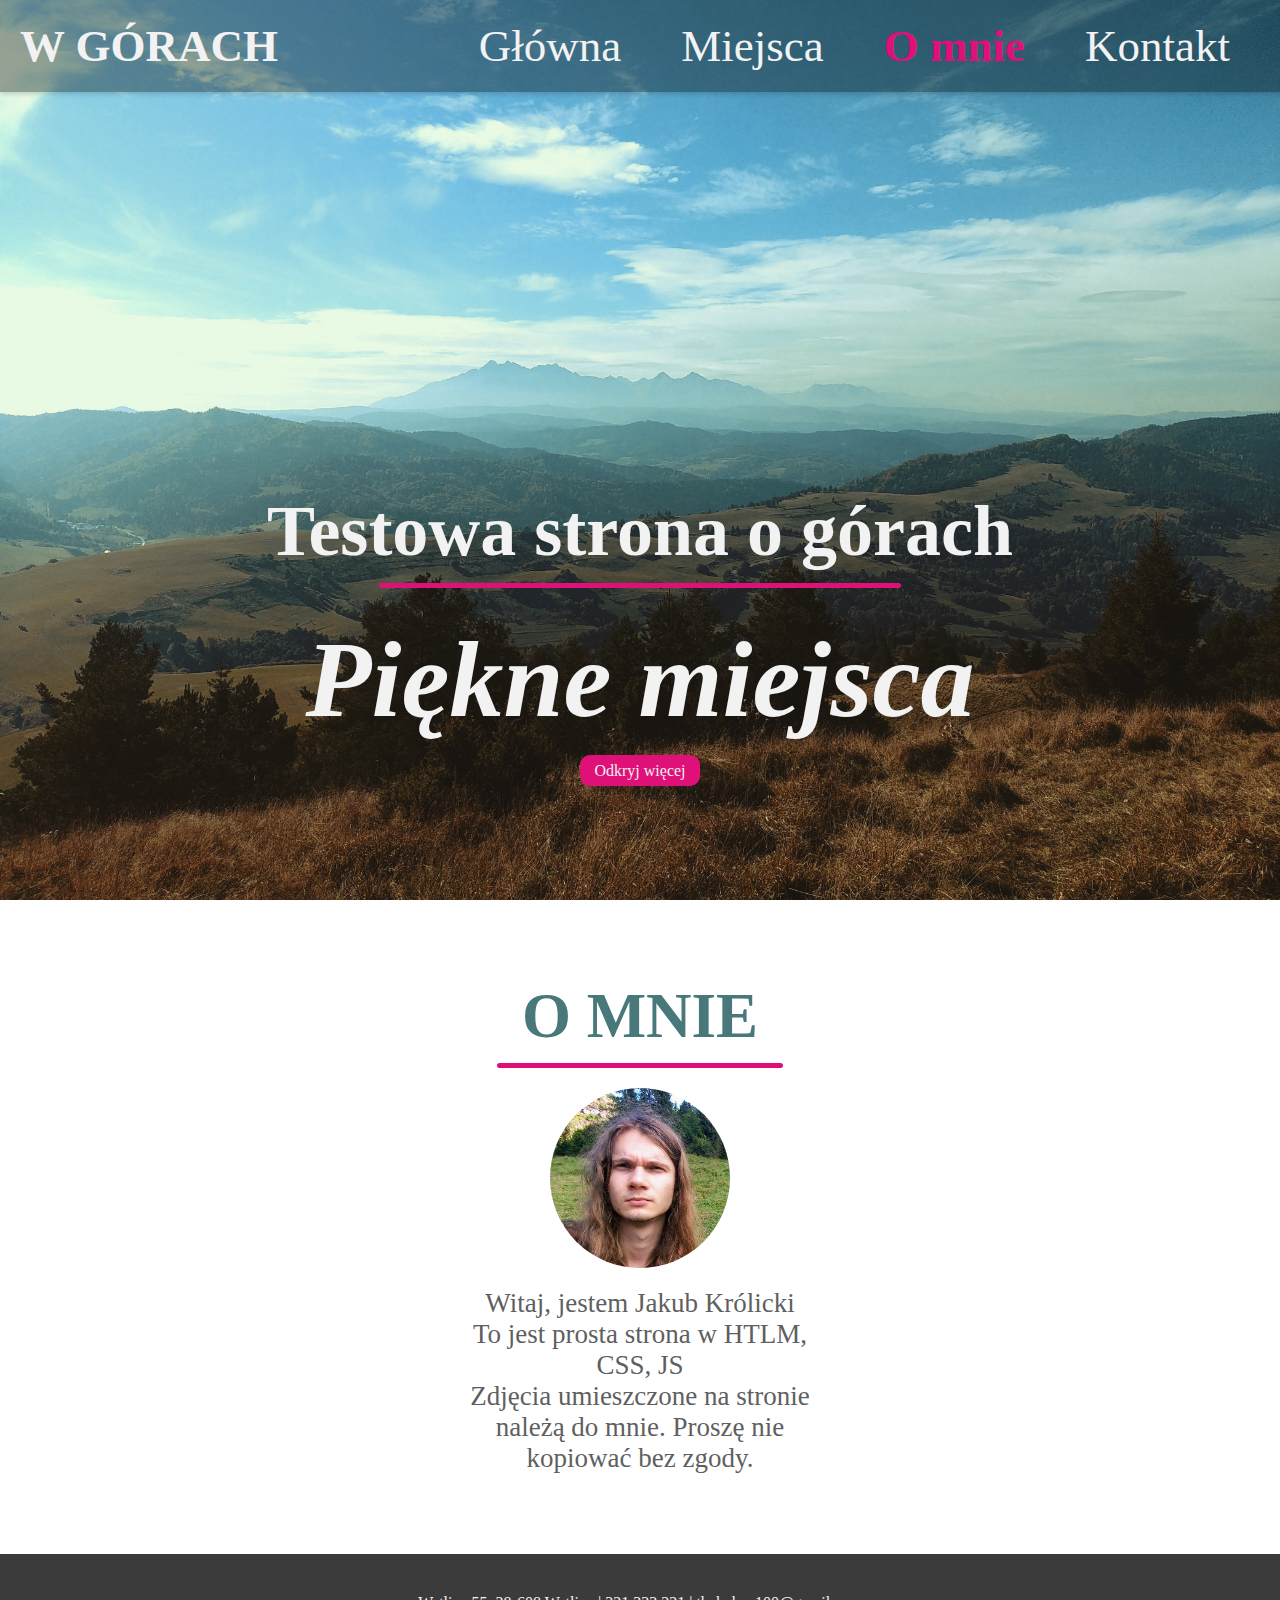
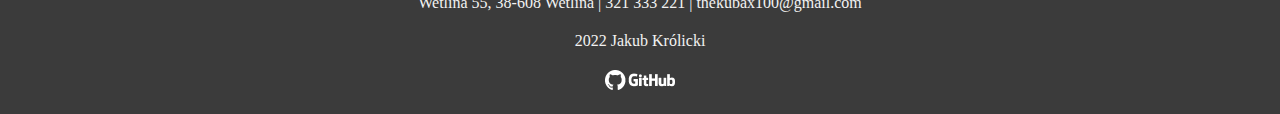
==== views/about.html @ 180edf41 "Zmiana zdjęć, strona "o mnie", naprawa błędów." ====
<!DOCTYPE html>
<html lang="pl">
<head>
    <meta charset="UTF-8">
    <meta http-equiv="X-UA-Compatible" content="IE=edge">
    <meta name="viewport" content="width=device-width, initial-scale=1.0">
    <link rel="stylesheet" href="../style.css">
    <title>W górach</title>
</head>
<body>
    <nav class="navbar">
        <a href="../index.html"><h1 class="logo">W GÓRACH</h1></a>
        <ul href="" class="navlinks">
            <li><a href="../index.html">Główna</a></li>
            <li><a href="#"></a>Miejsca</li>
            <li class="active"><a href="#"></a>O mnie</li>
            <li><a href="./contact.html">Kontakt</a></li>
        </ul>
        <img src="../img/logo.png" alt="menu" id="menu" class="menu">
    </nav>

    <header>
        <div class="header-content">
            <h2>Testowa strona o górach</h2>
            <div class="line"></div>
            <h1>Piękne miejsca</h1>
            <a href="./contact.html" class="more">Odkryj więcej</a>
        </div>
    </header>

    <section class="about">
        <div class="row">
            <h1>O MNIE</h1>
            <div class="line"></div>
            <img src="../img/me2.jpg" alt="me">
            <p>Witaj, jestem Jakub Królicki</p>
            <p>To jest prosta strona w HTLM, CSS, JS</p>
            <p>Zdjęcia umieszczone na stronie należą do mnie. Proszę nie kopiować bez zgody.</p>
        </div>
    </section>

    <footer>
        <p>Wetlina 55, 38-608 Wetlina | 321 333 221 | thekubax100@gmail.com</p>
        <p>2022 Jakub Królicki</p>
        <a href="https://github.com/Krolicki"><img src="../img/github.png" alt=""></a>
    </footer>

    <a href="#" class="top">
        <img src="../img/top.png" alt="" class="topimg">
    </a>

    <script src="../script.js" type="text/javascript"></script>
</body>
</html>
---- style.css ----
*{
    margin: 0;
    padding: 0;
    box-sizing: border-box;

}

:root{
    --color: rgb(242, 242, 242);
    --pink: #df1178;
}

body, html{
    overflow-x: hidden;
    scroll-behavior: smooth;
    font-family: 'Times New Roman', Times, serif;
}

@media only screen and (max-width: 850px){
    .menu{
        display: block !important;
    }
    section{
        width: 100%;
    }
    .navbar{
        padding: 0px !important;
    }
    .logo{
        position: absolute;
        top: 30px;
        left: 30px;
    }
    .navlinks{
        flex-direction: column;
        width: 100%;
        height: 100vh;
        font-size: 7vmin !important;
        justify-content: center;
        background: #3b3b3b;
        transition: all 0.3s ease-out;
        margin-top: -100vh;
    }
    .mobile{
        margin-top: 0px;
        border-bottom-left-radius: 30%;
    }
    .navlinks li{
        margin: 30px auto !important;
    }
    .row{
        flex-direction: column;
    }
    .col img{
        max-width: 90%;
    }
    .midcontent{
        width: 100% !important;
        text-align: center;
    }
    .gallery{
        justify-content: center;
        align-items: center;
    }
    .gallery img{
        width: 100%;
    }
    .map iframe{
        width: 60vmin;
        height: 300px;
    }
    .about .row{
        width: 80% !important;
    }
    .footer{
        padding: 10px;
    }
}/* end of mobile */

img {
    -webkit-backface-visibility: hidden; 
    -ms-transform: translateZ(0); /* IE 9 */
    -webkit-transform: translateZ(0); /* Chrome, Safari, Opera */
    transform: translateZ(0);
}

.menu{
    position: absolute;
    top: 20px;
    right: 20px;
    width: 50px;
    cursor: pointer;
    display: none;
}

.navbar{
    display: flex;
    justify-content: space-between;
    position: absolute;
    width: 100%;
    top: 0;
    left: 0;
    padding: 20px;
    color:var(--color);
    background: rgba(0, 0, 0, 0.356);
    box-shadow: 0px 2px 5px rgba(0, 0, 0, 0.173);
}

.navbar a{
    text-decoration: none;
    color: var(--color);
}

.navlinks{
    display: flex;
    align-items: center;
    font-size: 5vmin;
}

.navlinks li{
    margin: 0 30px;
}

.navlinks a{
    text-decoration: none;
    color: var(--color);
}

.navbar h1{
    font-size: 5vmin;
}

ul{
    list-style: none;
}

.active{
    color: var(--pink);
    font-weight: bold;
}

header{
    width: 100vw;
    height: 100vh;
    background-image: url("./img/8.jpg");
    background-position: bottom;
    background-size: cover;
    display: flex;
    align-items: flex-start;
    justify-content: center;
}

a{
    text-decoration: none;
}

.header-content{
    margin-top: auto;
    margin-bottom: 60px;
    color: var(--color);
    text-align: center;
    opacity: 0;
    transition: all 2s;
}

.header-content h2{
    font-size: 8vmin;
}

.header-content h1{
    font-style: oblique;
    font-size: 12vmin;
    margin: 30px 0 20px 0;
}

.line{
    width: 70%;
    height: 5px;
    background: #df1178;
    margin: 10px auto;
    border-radius: 5px;
}

.more{
    padding: 7px 14px;
    background: #df1178;
    border-radius: 10px;
    color:var(--color);
}

section{
    width: 80%;
    margin: 80px auto;
}

.title{
    text-align: center;
    font-size: 5vmin;
    color: #484646;
}

.row{
    display: flex;
    align-items: center;
    width: 100%;
    justify-content: space-between;
}

.row .col {
    display: flex;
    flex-direction: column;
    align-items: center;
    margin: 30px;
}

.row .col img{
    width: 100%;
    object-fit: cover;
}

.last .row{
    margin-top: 50px;

}

h4{
    font-size: 4vmin;
    color: #484646;
    margin: 20px auto;
}

p{
    color: #5f5f5f;
    padding: 0px 20px;
}

.last .more{
    margin-top: 30px;
}

.midsection{
    display: flex;
    width: 100%;
    height: 100vh;
    background-image: url('./img/12.jpg');
    background-position: center;
    background-size: cover;
    background-repeat: no-repeat;
    align-items: center;
}

.midcontent{
    display: flex;
    width: 60%;
    padding: 50px;
    align-items: center;
    flex-direction: column;
    color: var(--color);
}

.midcontent h1{
    font-size: 7vmin;
}

.midcontent .line{
    margin-bottom: 50px;
}

.midcontent p{
    color:rgb(242, 242, 242);
    font-size: 3vmin;
}

.midcontent .more{
    margin-top: 50px;
}

.trips .gallery{
    display: flex !important;
    flex-wrap: wrap !important;
    width: 100%;
    align-items: center;
}

.infocol{
    width: 40%;
}

.infocol .line{
    margin-left: 0;
}

.infocol p{
    padding: 0;
    margin: 30px auto 30px 0px;
}

.infocol .more{
    margin-left: -70%;
}

.imgcol{
    width: 60%;
}

.infocol h1{
   font-size: 7vmin;
   color: #49787b;
   margin-right: auto; 
}

.gallery img{
    max-width: 250px !important;
    object-fit: cover;
    margin: 10px;
}

footer{
    width: 100%;
    min-height: 100px;
    padding: 20px 80px;
    margin: 0;
    background: #3b3b3b;
    text-align: center;
}

footer p{
    color: var(--color);
    margin: 20px auto;
    padding: 20px auto;
}

footer img{
    max-width: 70px;
}

img{
    transition: transform .3s ease;
}

img:hover{
    transform: scale(1.1);
}

.more:hover{
    background: var(--color);
    color: var(--pink);
    box-shadow: 2px 2px 5px rgba(0, 0, 0, 0.356);
}

.navlinks:hover{
    cursor: pointer;
}

.top{
   position: fixed; 
   bottom: 16px;
   right: 32px;
   opacity: 0;
   pointer-events: none;
   transition: all 0.3s;
}

.topimg{
    width: 50px;
    border-radius: 50%;
}

.top.active{
    bottom: 32px;
    pointer-events: auto;
    opacity: 1;
}

.anim{
    margin-bottom: 120px;
    opacity: 1;
}

.contact{
    text-align: left;
    margin: 0px auto 0px 0px;
}

.contact p{
    margin-top: 5px;
    margin-bottom: 0px;
}

.contact a{
    color: #5f5f5f;
}

.map{
    margin-left: auto;
}

.about .row{
    display: flex;
    align-items: center;
    justify-content: center;
    flex-direction: column;
    width: 40%;
    font-size: 3vmin;
    margin: 0px auto;
    text-align: center;
}

.about img{
    width: 20vmin;
    border-radius: 50%;
    margin: 10px auto 20px;
}

.about h1{
    font-size: 7vmin;
    color: #49787b;
    margin: 0px auto; 
}
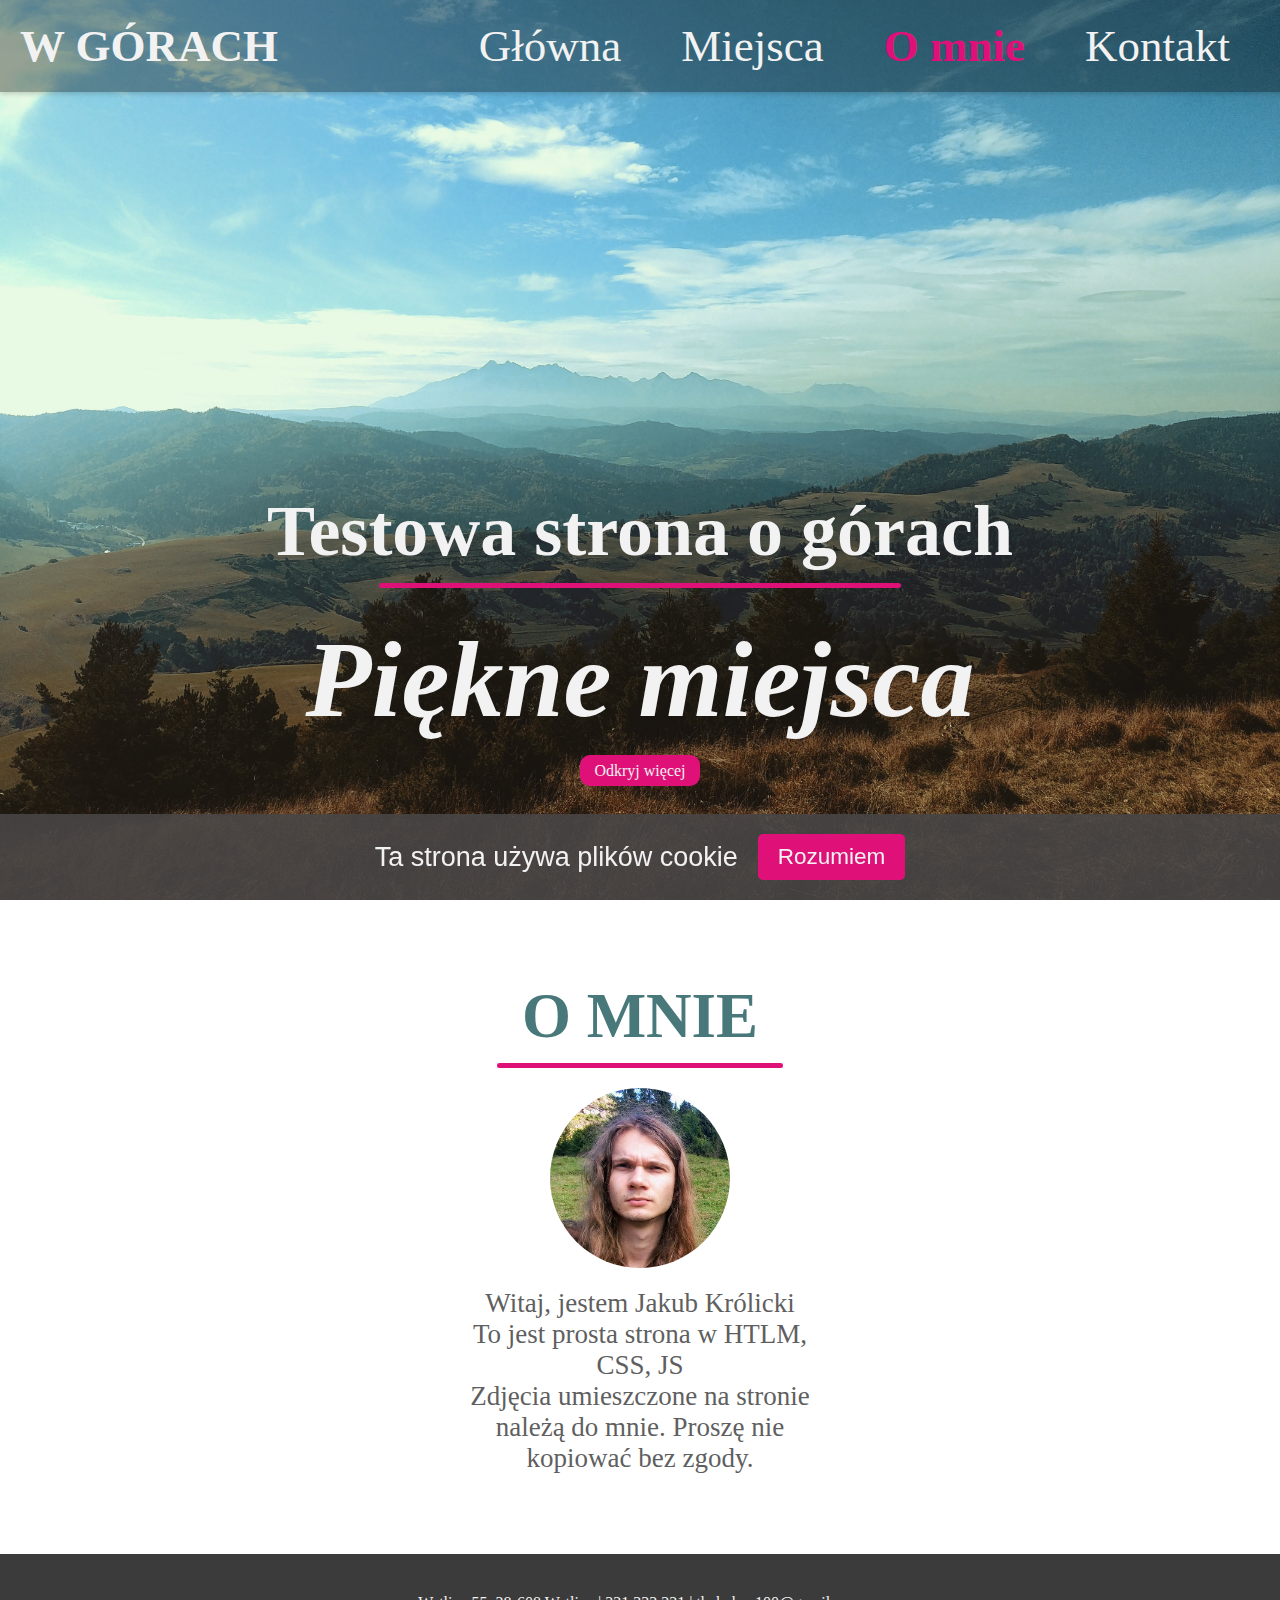
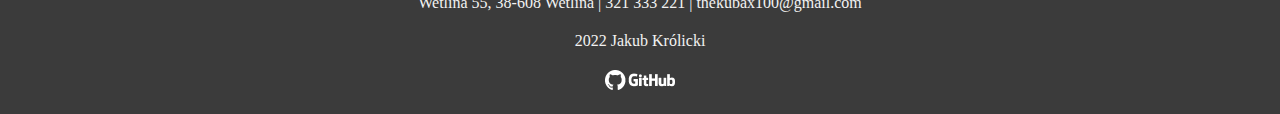
==== commit ac343437: "Pliki Cookies + baner" ====
--- a/views/about.html
+++ b/views/about.html
@@ -49,6 +49,11 @@
         <img src="../img/top.png" alt="" class="topimg">
     </a>
 
+    <div class="cookie">
+        <h1>Ta strona używa plików cookie</h1>
+        <button class="acceptCookie">Rozumiem</button>
+    </div>
+
     <script src="../script.js" type="text/javascript"></script>
 </body>
 </html>--- a/style.css
+++ b/style.css
@@ -359,6 +359,7 @@
    opacity: 0;
    pointer-events: none;
    transition: all 0.3s;
+   z-index: 1;
 }
 
 .topimg{
@@ -416,4 +417,44 @@
     font-size: 7vmin;
     color: #49787b;
     margin: 0px auto; 
+}
+
+.cookie{
+    position: fixed;
+    display: none;
+    align-items: center;
+    justify-content: center;
+    bottom: 0px;
+    width: 100%;
+    background: #484646e3;
+    padding: 20px;
+    color: var(--color);
+    font-size: 1.5vmin;
+    font-family: Arial, Helvetica, sans-serif;
+    font-weight: normal;
+    transition: bottom 1s ease-out;
+}
+
+.cookie h1{
+    font-weight: lighter;
+    margin-right: 20px;
+}
+
+.cookie .acceptCookie{
+    padding: 10px 20px;
+    background: var(--pink);
+    border: none;
+    border-radius: 5px;
+    color: var(--color);
+    cursor: pointer;
+    font-size: 2.5vmin;
+}
+
+.cookie.hide{
+    bottom: -80px;
+    transition: bottom 1s ease-out;
+}
+
+.cookie.add{
+    display: flex;
 }